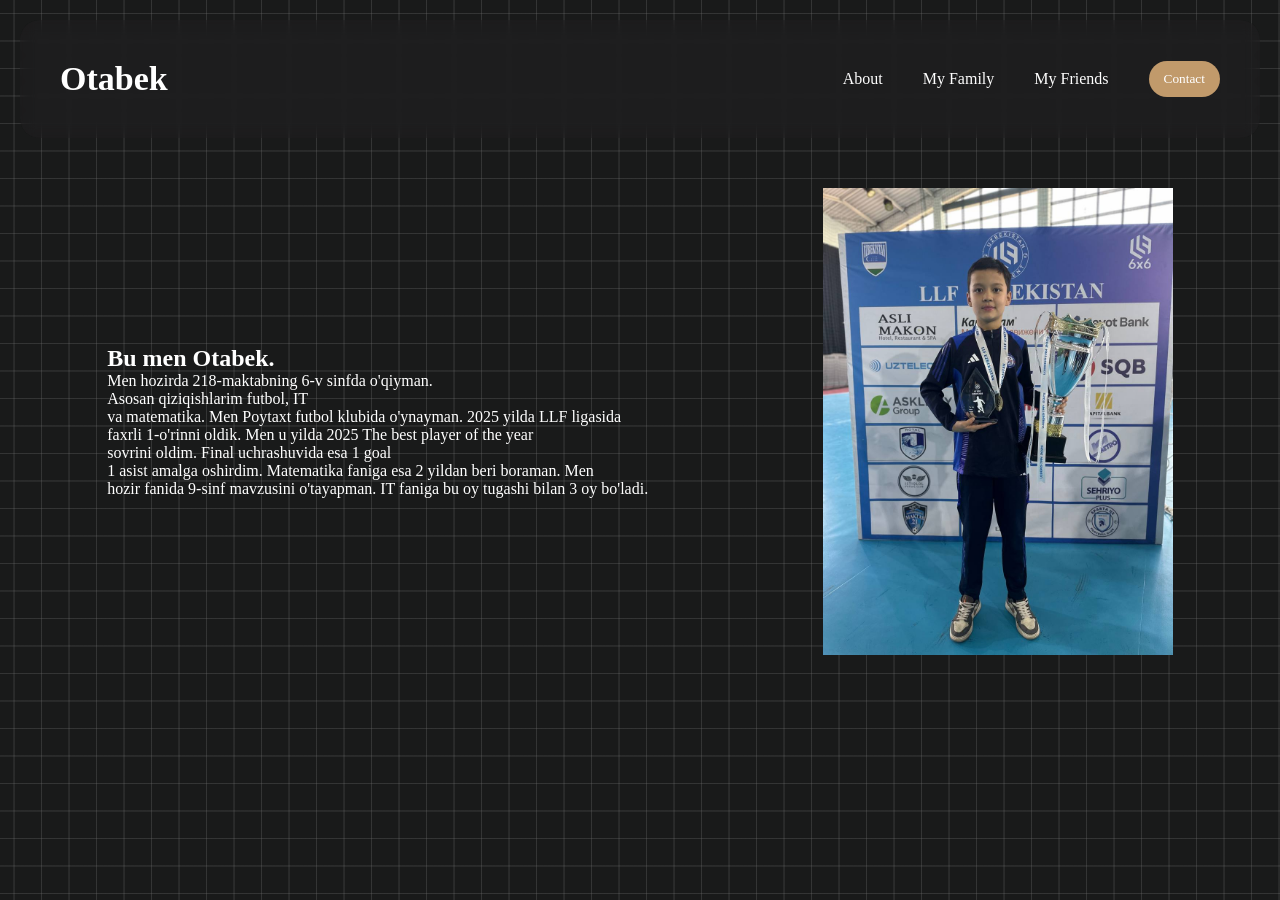
==== index.html @ b0161247 "first commit" ====
<!doctype html>
<html lang="en">
  <head>
    <meta charset="UTF-8" />
    <meta name="viewport" content="width=device-width, initial-scale=1.0" />
    <title>Document</title>
    <link rel="stylesheet" href="./css/style.css" />
  </head>
  <body class="container-bg">
    <header>
      <div class="navbar container">
        <a href="./index.html"><h3>Otabek</h3></a>
        <ul class="navlinks">
          <a href="./pages/about.html"><li>About</li></a>
          <a href="./pages/family.html"><li>My Family</li></a>
          <a href="./pages/friends.html"><li>My Friends</li></a>
          <button class="contact">
            <a href="https://t.me/@bro_021"><li>Contact</li></a>
          </button>
        </ul>
      </div>
    </header>
    <main>
      <section>
        <div class="hero container">
          <div class="hero-title">
            <h1>Bu men Otabek.</h1>
            <p>
              Men hozirda 218-maktabning 6-v sinfda o'qiyman. <br />
              Asosan qiziqishlarim futbol, IT <br />
              va matematika. Men Poytaxt futbol klubida o'ynayman. 2025 yilda
              LLF ligasida <br />
              faxrli 1-o'rinni oldik. Men u yilda 2025 The best player of the
              year <br />
              sovrini oldim. Final uchrashuvida esa 1 goal <br />
              1 asist amalga oshirdim. Matematika faniga esa 2 yildan beri
              boraman. Men <br />
              hozir fanida 9-sinf mavzusini o'tayapman.
              IT faniga bu oy tugashi bilan 3 oy bo'ladi.
            </p>
          </div>
          <img src="./images/legend.png" alt="">
        </div>
      </section>
    </main>
  </body>
</html>
---- css/style.css ----
* {
  margin: 0;
  padding: 0;
  box-sizing: border-box;
  font-family: cursive;
  color: white;
}
a {
  text-decoration: none;
}
ul {
  list-style: none;
}
.navlinks a li {
  color: white;
}
.navlinks {
  display: flex;
  gap: 40px;
  align-items: center;
}
.navbar a h3 {
  color: white;
  font-size: 34px;
}
header {
  position: sticky;
  margin-top: 20px;
  margin-right: 220px;
  left: 125px;
  top: 0;
  width: 100%;
}
.navbar {
  border-radius: 20px;
  display: flex;
  align-items: center;
  justify-content: space-between;
  padding: 40px;
  background-color: rgba(44, 40, 49, 0.155);
  backdrop-filter: blur(8px);
}
.container {
  width: 1240px;
  margin-right: auto;
  margin-left: auto;
}
.contact {
  padding-left: 15px;
  padding-right: 15px;
  padding-top: 10px;
  padding-bottom: 10px;
  border: #c19a6b;
  border-radius: 20px;
  background-color: #c19a6b;
  transition: all 0.4s linear;
}
.contact:hover {
  background-color: transparent;
  color: white;
  border: 2px solid white;
}

.hero {
  display: flex;
  align-items: center;
  justify-content: space-around;
  margin-top: 50px;
}
.hero img {
  width: 350px;
  transition: all 0.4s linear;
}
.hero img:hover {
  width: 400px;
  box-shadow: 5px 5px 10px white;
}
.about-hero {
  display: flex;
  align-items: center;
  justify-content: space-around;
  padding-top: 40px;
}
.container-bg {
  width: 100%;
  height: 100%;
  --color: rgba(114, 114, 114, 0.3);
  background-color: #191a1a;
  background-image:
    linear-gradient(
      0deg,
      transparent 24%,
      var(--color) 25%,
      var(--color) 26%,
      transparent 27%,
      transparent 74%,
      var(--color) 75%,
      var(--color) 76%,
      transparent 77%,
      transparent
    ),
    linear-gradient(
      90deg,
      transparent 24%,
      var(--color) 25%,
      var(--color) 26%,
      transparent 27%,
      transparent 74%,
      var(--color) 75%,
      var(--color) 76%,
      transparent 77%,
      transparent
    );
  background-size: 55px 55px;
}

.project-button {
  padding: 5px;
  border-radius: 20px;
  border: 2px solid transparent;
  color: black;
  background-color: #c19a6b;
  transition: all 0.4s linear;
}
.project-button:hover {
  background-color: transparent;
  border: 2px solid #c19a6b;
  color: #c19a6b;
}
.project-card img {
  width: 500px;
  height: 300px;
  object-fit: cover;
  border-radius: 20px;
}
.project-card {
  border-radius: 20px;
  padding: 20px;
  width: 540px;
  text-align: center;
  background-color: #c19a6b74;
  backdrop-filter: blur(1px);
}
.project-cards {
  display: flex;
  gap: 20px;
}
.friends-cards{
 display: flex;
 align-items: center;
 margin-top: 50px;
 justify-content: space-evenly;
}
/* From Uiverse.io by suleymanlaarabidev */ 
.card1 {
  width: 190px;
  height: 254px;
  background: rgb(103, 225, 255);
  transition: all 0.4s;
  border-radius: 10px;
  box-shadow: 0px 0px 10px 5px  rgba(0, 0, 0, 0.705);
  font-size: 30px;
  font-weight: 900;
}

.card1:hover {
  border-radius: 15px;
  cursor: pointer;
  transform: scale(1.2);
  box-shadow: 0px 0px 10px 5px  rgba(0, 0, 0, 0.705);
  background: rgb(103, 151, 255);
}

.first-content {
  height: 100%;
  width: 100%;
  transition: all 0.4s;
  display: flex;
  justify-content: center;
  align-items: center;
  opacity: 1;
  border-radius: 15px;
}

.card1:hover .first-content {
  height: 0px;
  opacity: 0;
}

.second-content {
  height: 0%;
  width: 100%;
  opacity: 0;
  display: flex;
  justify-content: center;
  align-items: center;
  border-radius: 15px;
  transition: all 0.4s;
  font-size: 0px;
  transform: rotate(90deg) scale(-1);
}

.card1:hover .second-content {
  opacity: 1;
  height: 100%;
  font-size: 1.8rem;
  transform: rotate(0deg);
}

/* From Uiverse.io by gharsh11032000 */
.card {
  position: relative;
  width: 300px;
  height: 200px;
  background-color: #f2f2f2;
  border-radius: 10px;
  display: flex;
  align-items: center;
  justify-content: center;
  overflow: hidden;
  perspective: 1000px;
  box-shadow: 0 0 0 5px #ffffff80;
  transition: all 0.6s cubic-bezier(0.175, 0.885, 0.32, 1.275);
}

.card svg {
  width: 48px;
  fill: #333;
  transition: all 0.6s cubic-bezier(0.175, 0.885, 0.32, 1.275);
}

.card:hover {
  transform: scale(1.05);
  box-shadow: 0 8px 16px rgba(255, 255, 255, 0.2);
}

.card__content {
  position: absolute;
  top: 0;
  left: 0;
  width: 100%;
  height: 100%;
  padding: 20px;
  box-sizing: border-box;
  background-color: #f2f2f2;
  transform: rotateX(-90deg);
  transform-origin: bottom;
  transition: all 0.6s cubic-bezier(0.175, 0.885, 0.32, 1.275);
}

.card:hover .card__content {
  transform: rotateX(0deg);
}

.card__title {
  margin: 0;
  font-size: 24px;
  color: #333;
  font-weight: 700;
}

.card:hover svg {
  scale: 0;
}

.card__description {
  margin: 10px 0 0;
  font-size: 14px;
  color: #777;
  line-height: 1.4;
}

.card img {
  background-size: cover;
  object-fit: cover;
  height: 100%;
  width: 100%;
}

.card {
  width: 300px;
  height: 300px;
}
.cards{
  display: flex;
  align-items: center;
  justify-content: space-around;
  margin-top: 50px;
}
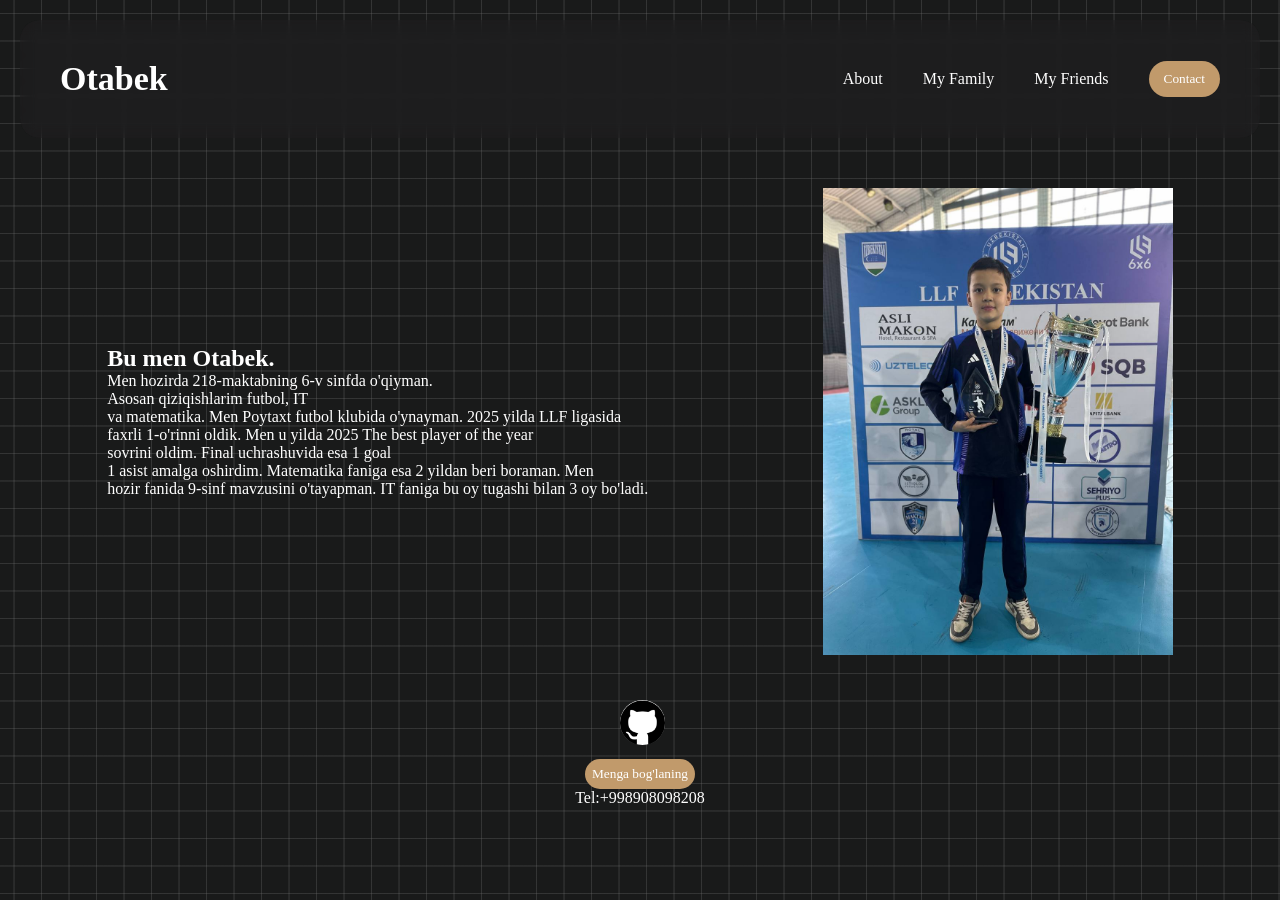
==== commit 68190241: "first commit" ====
--- a/index.html
+++ b/index.html
@@ -15,7 +15,7 @@
           <a href="./pages/family.html"><li>My Family</li></a>
           <a href="./pages/friends.html"><li>My Friends</li></a>
           <button class="contact">
-            <a href="https://t.me/@bro_021"><li>Contact</li></a>
+            <a href="https://t.me/bro_021"><li>Contact</li></a>
           </button>
         </ul>
       </div>
@@ -35,14 +35,31 @@
               sovrini oldim. Final uchrashuvida esa 1 goal <br />
               1 asist amalga oshirdim. Matematika faniga esa 2 yildan beri
               boraman. Men <br />
-              hozir fanida 9-sinf mavzusini o'tayapman.
-              IT faniga bu oy tugashi bilan 3 oy bo'ladi.
+              hozir fanida 9-sinf mavzusini o'tayapman. IT faniga bu oy tugashi
+              bilan 3 oy bo'ladi.
             </p>
           </div>
-          <img src="./images/legend.png" alt="">
+          <img src="./images/legend.png" alt="" />
         </div>
       </section>
     </main>
+    <footer>
+      <div class="index-foot container">
+        <div class="index-imgs">
+          <a target="_blank" href="https://vercel.com/2014otabek"
+            ><img class="index-img" src="./images/vercel.png" alt=""
+          /></a>
+          <a target="_blank" href="https://github.com/Otabek-10"
+            ><img class="index-img" src="./images/git.png" alt=""
+          /></a>
+        </div>
+        <div class="index-title">
+          <button class="project-button">
+            <a href="https://t.me/bro_021">Menga bog'laning </a>
+          </button>
+          <p>Tel:+998908098208</p>
+        </div>
+      </div>
+    </footer>
   </body>
 </html>
-
--- a/css/style.css
+++ b/css/style.css
@@ -4,6 +4,7 @@
   box-sizing: border-box;
   font-family: cursive;
   color: white;
+  font: 17;
 }
 a {
   text-decoration: none;
@@ -31,7 +32,21 @@
   top: 0;
   width: 100%;
 }
+.about-navbar h3 {
+  font-size: 34px;
+}
 .navbar {
+  z-index: 100;
+  border-radius: 20px;
+  display: flex;
+  align-items: center;
+  justify-content: space-between;
+  padding: 40px;
+  background-color: rgba(44, 40, 49, 0.155);
+  backdrop-filter: blur(8px);
+}
+.about-navbar {
+  z-index: 100;
   border-radius: 20px;
   display: flex;
   align-items: center;
@@ -115,6 +130,7 @@
 }
 
 .project-button {
+  margin-top: 10px;
   padding: 5px;
   border-radius: 20px;
   border: 2px solid transparent;
@@ -124,7 +140,7 @@
 }
 .project-button:hover {
   background-color: transparent;
-  border: 2px solid #c19a6b;
+  border: 2px solid white;
   color: #c19a6b;
 }
 .project-card img {
@@ -141,24 +157,45 @@
   background-color: #c19a6b74;
   backdrop-filter: blur(1px);
 }
+.index-imgs {
+  display: block;
+}
+.index-img {
+  border-radius: 22.5px;
+  width: 45px;
+}
 .project-cards {
   display: flex;
+  align-items: center;
+  justify-content: space-between;
   gap: 20px;
-}
-.friends-cards{
- display: flex;
- align-items: center;
- margin-top: 50px;
- justify-content: space-evenly;
-}
-/* From Uiverse.io by suleymanlaarabidev */ 
+  margin-top: 30px;
+}
+.index-cards {
+  display: flex;
+  align-items: center;
+  justify-content: space-between;
+}
+.projects {
+  margin-top: 30px;
+  text-align: center;
+}
+.friends-cards {
+  display: flex;
+  align-items: center;
+  margin-top: 50px;
+  justify-content: space-evenly;
+}
+.cards2 {
+  margin-top: 50px;
+}
 .card1 {
   width: 190px;
   height: 254px;
   background: rgb(103, 225, 255);
-  transition: all 0.4s;
+  transition: all 0.4s linear;
   border-radius: 10px;
-  box-shadow: 0px 0px 10px 5px  rgba(0, 0, 0, 0.705);
+  box-shadow: 0px 0px 10px 5px rgba(0, 0, 0, 0.705);
   font-size: 30px;
   font-weight: 900;
 }
@@ -167,14 +204,19 @@
   border-radius: 15px;
   cursor: pointer;
   transform: scale(1.2);
-  box-shadow: 0px 0px 10px 5px  rgba(0, 0, 0, 0.705);
+  box-shadow: 0px 0px 10px 5px rgba(0, 0, 0, 0.705);
   background: rgb(103, 151, 255);
 }
-
+.second-content img {
+  width: 100%;
+  height: 100%;
+  object-fit: cover;
+  border-radius: 10px;
+}
 .first-content {
   height: 100%;
   width: 100%;
-  transition: all 0.4s;
+  transition: all 0.4s linear;
   display: flex;
   justify-content: center;
   align-items: center;
@@ -206,12 +248,17 @@
   font-size: 1.8rem;
   transform: rotate(0deg);
 }
+.card1 {
+  margin-top: 90px;
+  width: 350px;
+  height: 400px;
+}
 
 /* From Uiverse.io by gharsh11032000 */
 .card {
   position: relative;
   width: 300px;
-  height: 200px;
+  height: 200%;
   background-color: #f2f2f2;
   border-radius: 10px;
   display: flex;
@@ -278,12 +325,17 @@
 }
 
 .card {
-  width: 300px;
-  height: 300px;
-}
-.cards{
-  display: flex;
-  align-items: center;
-  justify-content: space-around;
+  width: 500px;
+  height: 500px;
+}
+.cards {
+  display: flex;
+  align-items: center;
+  justify-content: space-between;
   margin-top: 50px;
-}+}
+.index-foot {
+  margin-bottom: 50px;
+  text-align: center;
+  margin-top: 45px;
+}
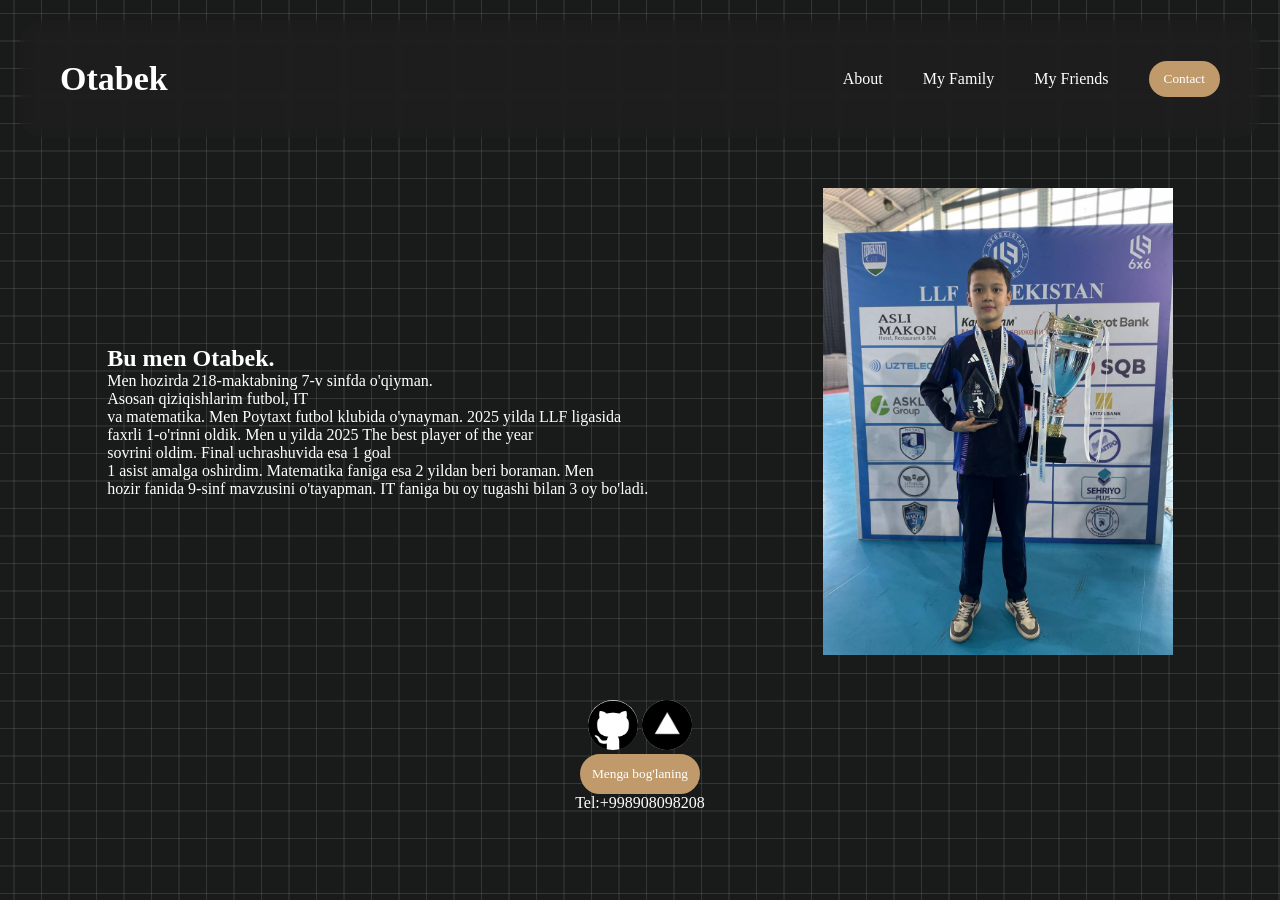
==== commit 51dfd77b: "add" ====
--- a/index.html
+++ b/index.html
@@ -7,6 +7,17 @@
     <link rel="stylesheet" href="./css/style.css" />
   </head>
   <body class="container-bg">
+    <!-- From Uiverse.io by Satwinder04 -->
+    <div class="load">
+      <div class="loader3">
+        <div class="circle1"></div>
+        <div class="circle1"></div>
+        <div class="circle1"></div>
+        <div class="circle1"></div>
+        <div class="circle1"></div>
+      </div>
+    </div>
+
     <header>
       <div class="navbar container">
         <a href="./index.html"><h3>Otabek</h3></a>
@@ -26,7 +37,7 @@
           <div class="hero-title">
             <h1>Bu men Otabek.</h1>
             <p>
-              Men hozirda 218-maktabning 6-v sinfda o'qiyman. <br />
+              Men hozirda 218-maktabning 7-v sinfda o'qiyman. <br />
               Asosan qiziqishlarim futbol, IT <br />
               va matematika. Men Poytaxt futbol klubida o'ynayman. 2025 yilda
               LLF ligasida <br />
@@ -45,17 +56,15 @@
     </main>
     <footer>
       <div class="index-foot container">
-        <div class="index-imgs">
-          <a target="_blank" href="https://vercel.com/2014otabek"
-            ><img class="index-img" src="./images/vercel.png" alt=""
-          /></a>
-          <a target="_blank" href="https://github.com/Otabek-10"
-            ><img class="index-img" src="./images/git.png" alt=""
-          /></a>
-        </div>
+        <a href="https://github.com/Otabek-10/"
+          ><img class="foot-img" src="./images/git.png" alt=""
+        /></a>
+        <a href="https://vercel.com/2014otabek"
+          ><img class="foot-img" src="./images/vercel.png" alt=""
+        /></a>
         <div class="index-title">
           <button class="project-button">
-            <a href="https://t.me/bro_021">Menga bog'laning </a>
+            <a target="_blank" href="https://t.me/bro_021">Menga bog'laning </a>
           </button>
           <p>Tel:+998908098208</p>
         </div>
--- a/css/style.css
+++ b/css/style.css
@@ -128,35 +128,6 @@
     );
   background-size: 55px 55px;
 }
-
-.project-button {
-  margin-top: 10px;
-  padding: 5px;
-  border-radius: 20px;
-  border: 2px solid transparent;
-  color: black;
-  background-color: #c19a6b;
-  transition: all 0.4s linear;
-}
-.project-button:hover {
-  background-color: transparent;
-  border: 2px solid white;
-  color: #c19a6b;
-}
-.project-card img {
-  width: 500px;
-  height: 300px;
-  object-fit: cover;
-  border-radius: 20px;
-}
-.project-card {
-  border-radius: 20px;
-  padding: 20px;
-  width: 540px;
-  text-align: center;
-  background-color: #c19a6b74;
-  backdrop-filter: blur(1px);
-}
 .index-imgs {
   display: block;
 }
@@ -164,13 +135,6 @@
   border-radius: 22.5px;
   width: 45px;
 }
-.project-cards {
-  display: flex;
-  align-items: center;
-  justify-content: space-between;
-  gap: 20px;
-  margin-top: 30px;
-}
 .index-cards {
   display: flex;
   align-items: center;
@@ -189,7 +153,7 @@
 .cards2 {
   margin-top: 50px;
 }
-.card1 {
+.card12 {
   width: 190px;
   height: 254px;
   background: rgb(103, 225, 255);
@@ -200,7 +164,7 @@
   font-weight: 900;
 }
 
-.card1:hover {
+.card12:hover {
   border-radius: 15px;
   cursor: pointer;
   transform: scale(1.2);
@@ -224,7 +188,7 @@
   border-radius: 15px;
 }
 
-.card1:hover .first-content {
+.card12:hover .first-content {
   height: 0px;
   opacity: 0;
 }
@@ -242,13 +206,13 @@
   transform: rotate(90deg) scale(-1);
 }
 
-.card1:hover .second-content {
+.card12:hover .second-content {
   opacity: 1;
   height: 100%;
   font-size: 1.8rem;
   transform: rotate(0deg);
 }
-.card1 {
+.card12 {
   margin-top: 90px;
   width: 350px;
   height: 400px;
@@ -325,17 +289,263 @@
 }
 
 .card {
-  width: 500px;
-  height: 500px;
+  width: 270px;
+  height: 400px;
 }
 .cards {
   display: flex;
   align-items: center;
   justify-content: space-between;
   margin-top: 50px;
+  gap: 20px;
 }
 .index-foot {
   margin-bottom: 50px;
   text-align: center;
   margin-top: 45px;
 }
+
+/* From Uiverse.io by Daniel1227k */
+.card1 {
+  position: relative;
+  width: 300px;
+  height: 254px;
+  background: #f00;
+  display: flex;
+  justify-content: center;
+  align-items: center;
+}
+
+.card1::before {
+  content: "";
+  position: absolute;
+  top: 0;
+  left: 0;
+  width: 100%;
+  height: 100%;
+  background: linear-gradient(315deg, #03a9f4, #ff0058);
+}
+
+.card1::after {
+  content: "";
+  position: absolute;
+  top: 0;
+  left: 0;
+  width: 100%;
+  height: 100%;
+  background: linear-gradient(315deg, #03a9f4, #ff0058);
+  filter: blur(30px);
+}
+
+.card1 b {
+  position: absolute;
+  inset: 6px;
+  background: rgba(0, 0, 0, 0.6);
+  z-index: 2;
+}
+
+.card1 img {
+  position: absolute;
+  z-index: 3;
+  scale: 0.8;
+  transition: 0.5s;
+}
+
+.card1:hover img {
+  scale: 0.5;
+  opacity: 0.9;
+  transform: translateY(-70px);
+}
+.project-cards {
+  display: flex;
+  align-items: center;
+  justify-content: space-between;
+  gap: 50px;
+}
+.card1 .content {
+  position: absolute;
+  z-index: 3;
+  bottom: 0;
+  display: flex;
+  flex-direction: column;
+  align-items: center;
+  transform: scale(0);
+  transition: 0.5s;
+}
+.card1 {
+  margin-top: 20px;
+  transition: all 0.4s linear;
+}
+
+.card-img {
+  width: 100%;
+  scale: 0.91 !important;
+}
+
+.card1:hover {
+  height: 300px;
+}
+.card1 p {
+  padding-left: 2px;
+  padding-right: 2px;
+}
+.card1:hover .content {
+  transform: scale(1);
+  bottom: 25px;
+}
+
+.content .title {
+  position: relative;
+  color: #fff;
+  font-weight: 500;
+  line-height: 1em;
+  font-size: 1em;
+  letter-spacing: 0.1em;
+  text-transform: uppercase;
+  text-align: center;
+}
+
+.content .title span {
+  font-weight: 300;
+  font-size: 0.7em;
+}
+
+.content .sci {
+  position: relative;
+  display: flex;
+  justify-content: center;
+  align-items: center;
+  gap: 8px;
+  margin-top: 5px;
+}
+
+.sci li {
+  list-style: none;
+}
+
+.sci li .fa-brands {
+  width: 14px;
+}
+
+.sci li .fa-facebook {
+  width: 10px;
+}
+
+.sci li a {
+  position: relative;
+  text-decoration: none;
+  fill: currentColor;
+  width: 30px;
+  height: 30px;
+  display: flex;
+  justify-content: center;
+  align-items: center;
+  border-radius: 4px;
+  transition: 0.5s;
+}
+
+.sci li a:hover {
+  fill: currentColor;
+  color: rgba(255, 255, 255, 1);
+}
+.content p {
+  font-size: 15px;
+  margin-bottom: 10px;
+}
+
+.projectlink img {
+  width: 50px;
+  margin-right: 20px;
+  margin-left: 50px;
+  border-radius: 50%;
+  margin-top: 100px;
+}
+/* From Uiverse.io by Satwinder04 */
+.loader3 {
+  background-color: #fff;
+  position: fixed;
+  top: 0;
+  left: 0;
+  display: flex;
+  justify-content: center;
+  align-items: center;
+}
+
+.circle1 {
+  width: 20px;
+  height: 20px;
+  border-radius: 50%;
+  margin: 0 10px;
+  background-color: #333;
+  animation: circle1 1s ease-in-out infinite;
+}
+
+.circle1:nth-child(2) {
+  animation-delay: 0.2s;
+}
+
+.circle1:nth-child(3) {
+  animation-delay: 0.4s;
+}
+
+.circle1:nth-child(4) {
+  animation-delay: 0.6s;
+}
+
+.circle1:nth-child(5) {
+  animation-delay: 0.8s;
+}
+
+@keyframes circle1 {
+  0% {
+    transform: scale(1);
+    opacity: 1;
+  }
+
+  50% {
+    transform: scale(1.5);
+    opacity: 0.5;
+  }
+
+  100% {
+    transform: scale(1);
+    opacity: 1;
+  }
+}
+
+.loader3 {
+  background-color: white;
+  position: fixed;
+  top: 0;
+  left: 0;
+  height: 100vh;
+  width: 100%;
+  z-index: 10;
+  display: flex;
+  justify-content: center;
+  align-items: center;
+  animation: ochish 4s forwards;
+}
+
+@keyframes ochish {
+0%{
+  opacity: 1;
+}  50%{
+  opacity: 1;
+}100%{
+  opacity: 0;
+  z-index: -1;
+}
+}
+
+.foot-img {
+  width: 50px;
+  height: 50px;
+  border-radius: 50%;
+}
+.project-button {
+  border-radius: 20px;
+  background-color: #c19a6b;
+  padding: 10px;
+  border: 2px solid #c19a6b;
+}
